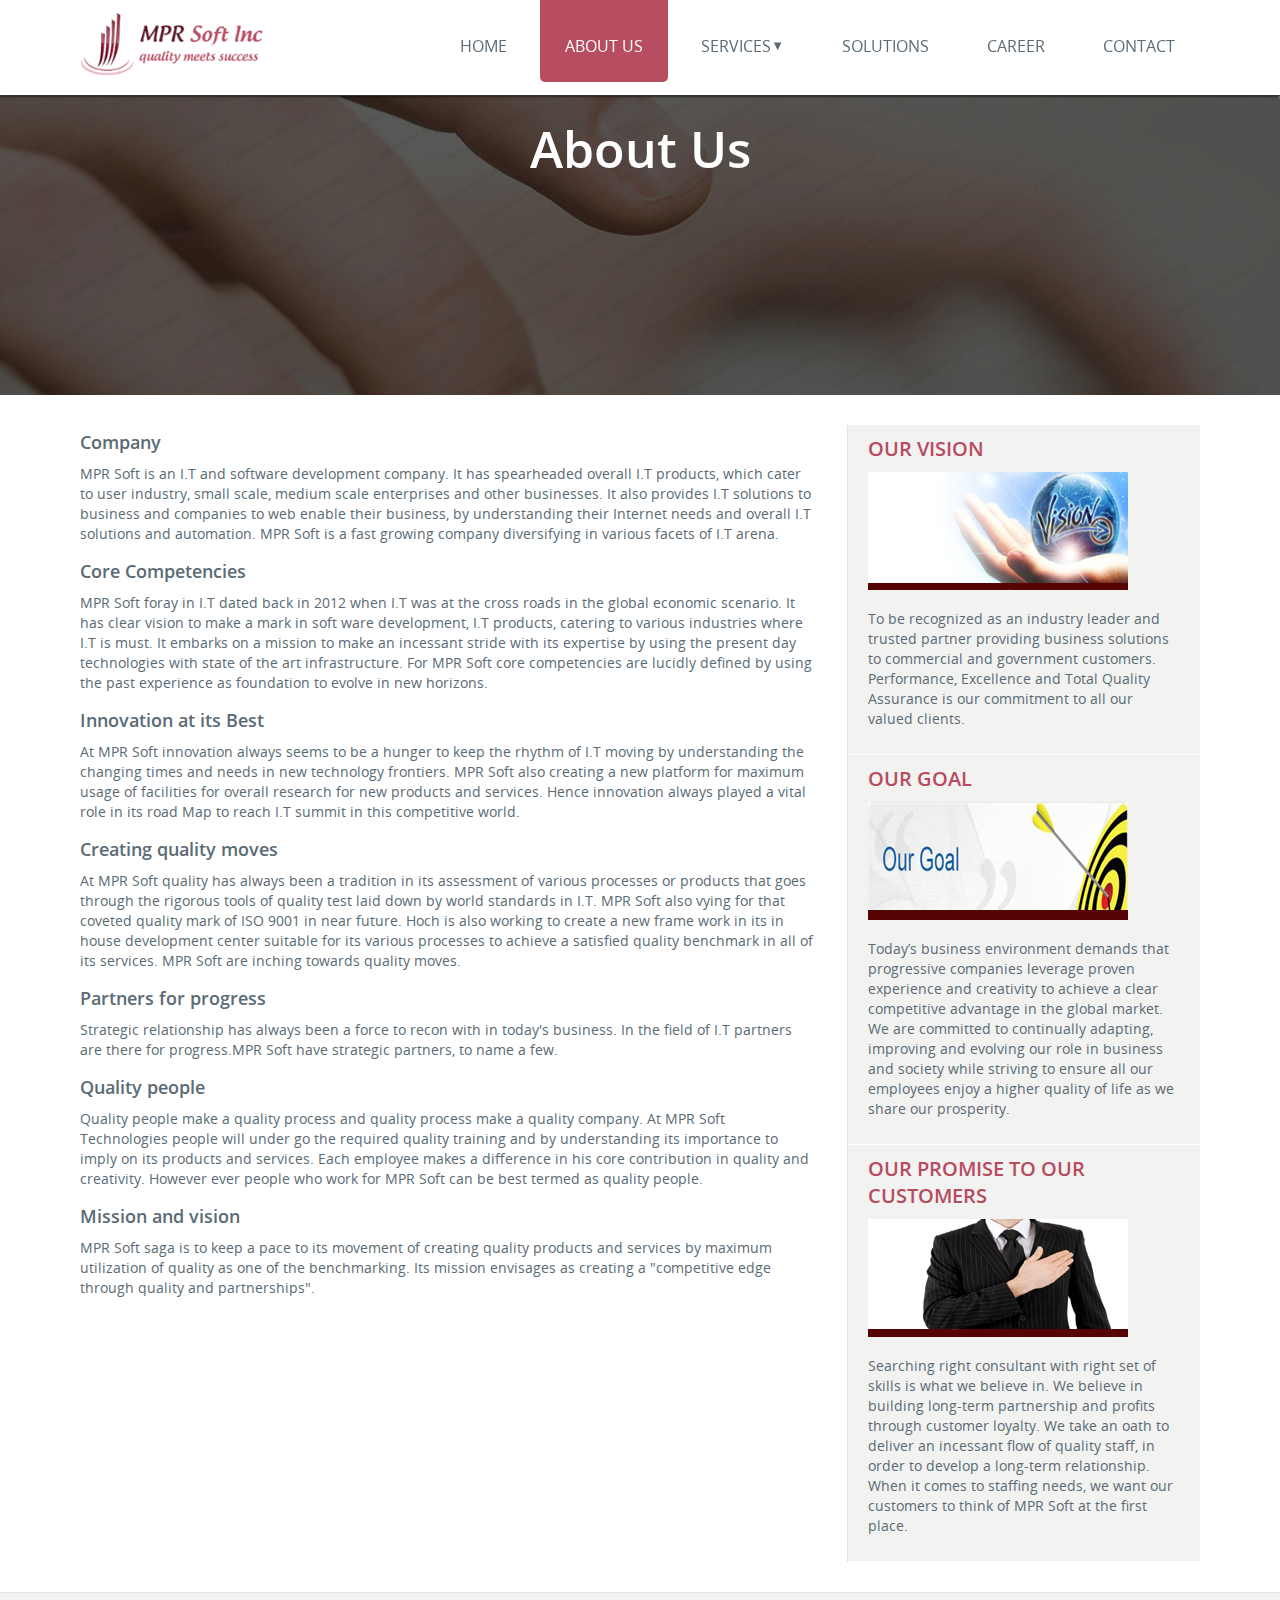
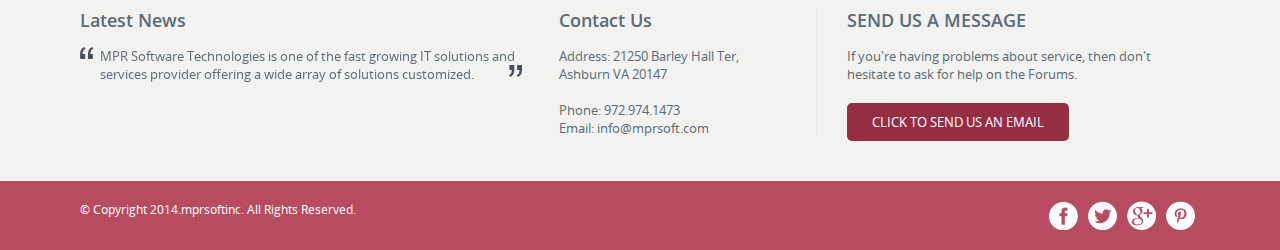
==== aboutus.html @ 7608fb03 "created html css3 for inner page" ====
<!DOCTYPE html>
<html lang="en">
  <head>
    <meta charset="utf-8">
    <meta http-equiv="X-UA-Compatible" content="IE=edge">
    <meta name="viewport" content="width=device-width, initial-scale=1">
    <title>MPR Soft Inc</title>
    <!-- custom theme styles -->
    <link href="css/normalize.css" rel="stylesheet" type="text/css">
    <link href="css/custom.css" rel="stylesheet" type="text/css">
    <!-- responsive theme styles -->
    <link href="css/responsive-styles.css" rel="stylesheet" type="text/css">
    <!-- flexslider styles -->
    <link rel="stylesheet" href="css/flexslider.css" type="text/css" />
    <!-- HTML5 shim and Respond.js for IE8 support of HTML5 elements and media queries -->
    <!-- WARNING: Respond.js doesn't work if you view the page via file:// -->
    <!--[if lt IE 9]>
      <script src="https://oss.maxcdn.com/html5shiv/3.7.2/html5shiv.min.js"></script>
      <script src="https://oss.maxcdn.com/respond/1.4.2/respond.min.js"></script>
    <![endif]-->
    <!-- jQuery (necessary for Bootstrap's JavaScript plugins) -->
    <script type="text/javascript" src="js/jquery.min.js"></script>  
    <!-- Modernizr -->
    <script type="text/javascript" src="js/modernizr.js"></script>   
  </head>
  <body>
  <!-- header section -->
    <header>
      <div class="wrapper">
          <div class="logo"><img src="images/logo.png" alt="" /></div>
          <nav>
            <ul>
              <li><a href="index.html">Home</a></li>
              <li><a class="active" href="aboutus.html">About Us</a></li>
              <li class="dropdown"><a href="aboutus.html">Services</a>
                  <ul class="menu-hover">
                    <li><a href="consulting.html">Technology Consulting</a></li>
                    <li><a href="software.html">Software Development</a></li>
                    <li><a href="services.html">Application Development</a></li>
                    <li><a href="ittraining.html">IT-Training</a></li>
                  </ul>
              </li>
              <li><a href="solutions.html">Solutions</a></li>
              <li><a href="career.html">Career</a></li>
              <li><a href="contact.html">Contact</a></li>
            </ul>
          </nav>
      </div>
    </header>
  <!-- header section end -->
  <section class="content-sec">
        <!-- banner section here -->
        <div class="inner-banner">
          <ul class="slides">
              <li>
                <div class="flexslider-in">
                    <img src="images/slider/slider-img-01.png" />
                    <div class="bannerInfo">
                        <div class="inner">
                            <h1>About Us</h1>
                        </div>
                    </div>
                </div>
            </li>

          </ul>
        </div>
    <!-- banner section end -->
    <div class="wrapper containerSec">  
    <div class="row">
    <div class="col-md-8">
    <h3>Company</h3>
<p>MPR Soft is an I.T and software development company. It has spearheaded overall I.T products, which cater to user industry, small scale, medium scale enterprises and other businesses. It also provides I.T solutions to business and companies to web enable their business, by understanding their Internet needs and overall I.T solutions and automation. MPR Soft is a fast growing company diversifying in various facets of I.T arena.</p>
<h3>Core Competencies</h3>
<p>MPR Soft foray in I.T dated back in 2012 when I.T was at the cross roads in the global economic scenario. It has clear vision to make a mark in soft ware development, I.T products, catering to various industries where I.T is must. It embarks on a mission to make an incessant stride with its expertise by using the present day technologies with state of the art infrastructure. For MPR Soft core competencies are lucidly defined by using the past experience as foundation to evolve in new horizons.</p>
<h3>Innovation at its Best</h3>
<p>At MPR Soft innovation always seems to be a hunger to keep the rhythm of I.T moving by understanding the changing times and needs in new technology frontiers. MPR Soft also creating a new platform for maximum usage of facilities for overall research for new products and services. Hence innovation always played a vital role in its road Map to reach I.T summit in this competitive world.</p>
<h3>Creating quality moves</h3>
<p>At MPR Soft quality has always been a tradition in its assessment of various processes or products that goes through the rigorous tools of quality test laid down by world standards in I.T. MPR Soft also vying for that coveted quality mark of ISO 9001 in near future. Hoch is also working to create a new frame work in its in house development center suitable for its various processes to achieve a satisfied quality benchmark in all of its services. MPR Soft are inching towards quality moves.</p>
<h3>Partners for progress</h3>
<p>Strategic relationship has always been a force to recon with in today's business. In the field of I.T partners are there for progress.MPR Soft have strategic partners, to name a few.</p>
<h3>Quality people</h3>
<p>Quality people make a quality process and quality process make a quality company. At MPR Soft Technologies people will under go the required quality training and by understanding its importance to imply on its products and services. Each employee makes a difference in his core contribution in quality and creativity. However ever people who work for MPR Soft can be best termed as quality people.</p>
<h3>Mission and vision</h3>
<p>MPR Soft saga is to keep a pace to its movement of creating quality products and services by maximum utilization of quality as one of the benchmarking. Its mission envisages as creating a "competitive edge through quality and partnerships".</p>       
      </div>
      <div class="col-md-4">
        <div class="right-col">
          <div class="block">
            <h2 class="block-title">Our Vision</h2>
            <img src="images/vision.jpg" alt="" />
            <div class="block-content">
              <p>To be recognized as an industry leader and trusted partner providing business solutions to commercial and government customers. Performance, Excellence and Total Quality Assurance is our commitment to all our valued clients.</p>
            </div>
          </div>
          <div class="block">
            <h2 class="block-title">Our Goal</h2>
            <img src="images/goal.jpg" alt="" />
            <div class="block-content">
              <p>Today’s business environment demands that progressive companies leverage proven experience and creativity to achieve a clear competitive advantage in the global market. We are committed to continually adapting, improving and evolving our role in business and society while striving to ensure all our employees enjoy a higher quality of life as we share our prosperity.</p>
            </div>
          </div>
          <div class="block">
            <h2 class="block-title">Our Promise to our Customers</h2>
            <img src="images/promise.jpg" alt="" />
            <div class="block-content">
              <p>Searching right consultant with right set of skills is what we believe in. We believe in building long-term partnership and profits through customer loyalty. We take an oath to deliver an incessant flow of quality staff, in order to develop a long-term relationship. When it comes to staffing needs, we want our customers to think of MPR Soft at the first place.</p>
            </div>
          </div>                    
        </div>
      </div>
    </div>
  </div>
  </section>
  <!-- footer section -->
  <footer>
    <div class="footer-top">
      <div class="wrapper">  
        <div class="row">
          <div class="col-md-5">
            <h3>Latest News</h3>
            <div class="latestNews"> 
                <ul class="slides">
                  <li>MPR Software Technologies is one of the fast growing IT solutions and services provider offering a wide array of solutions customized.</li>
                    <li>MPR Software Technologies is one of the fast growing IT solutions and services provider offering a wide array of solutions customized.</li>
                    <li>MPR Software Technologies is one of the fast growing IT solutions and services provider offering a wide array of solutions customized.</li>
                </ul>
              </div>    
          </div>
          <div class="col-md-3">
            <div class="address">  
            <h3>Contact Us</h3>
            <p>Address: 21250 Barley Hall Ter,<br/>
                Ashburn VA 20147</p>
              <p>&nbsp;</p>
            <p>Phone: 972.974.1473<br/>

            Email: info@mprsoft.com </p>
        </div>        
          </div>
          <div class="col-md-4">
              <h3>SEND US A MESSAGE</h3>
              <p>If you're having problems about service, then don't hesitate to ask for help on the Forums.</p>
              <button class="btn send-email-btn" type="button">Click to send us an email</button>
          </div>
        </div>
      </div>
    </div>
    <div class="bottom-footer">
      <div class="wrapper">
        <div class="row">
          <div class="col-md-6">
            <p>© Copyright 2014.mprsoftinc. All Rights Reserved.</p>
          </div>
          <div class="col-md-6">
              <ul class="social-links">
                  <li><a class="facebook" href="#"></a></li>
                  <li><a class="twitter" href="#"></a></li>
                  <li><a class="g-plus" href="#"></a></li>
                  <li><a class="pin-share" href="#"></a></li>
              </ul>
          </div>
        </div>
      </div>
    </div>
  </footer> 
  <script type="text/javascript" src="js/jquery.flexslider.js"></script>
  <script type="text/javascript">
    $(function(){
      SyntaxHighlighter.all();
    });
    $(window).load(function(){
      $('.flexslider').flexslider({
        animation: 'slide',
        directionNav: false,
      });
    });  
    $(window).load(function(){
      $('.latestNews').flexslider({
        animation: 'slide',
        directionNav: false,
        controlNav: false,
      });
    });        
  </script>
  </body>
</html>
---- css/custom.css ----
/*** CSS Document ***/ 
body{
	background-color: #fff;
	font-size: 14px;
    color: #5b6b75;
}
img{
	max-width: 100%;
}
.wrapper{
	max-width:1120px;
	margin:auto;
}
ul, li, ol, a{
  list-style-type: none;
  outline: none;
}
.hide{
  display: none;
}
ul, li, ol, p, h1, h2, h3, h4{ margin: 0px; padding: 0px;}
.form-group{
    margin-bottom: 10px;
}
.form-group label{
    margin-bottom: 5px;
    display: block;
    margin-left: 2px;
}
.form-control{
  border: 1px solid rgba(91,107,117,0.5);
  border-radius: 5px;
  padding:8px 10px;
  -webkit-border-radius: 5px;
  -moz-border-radius: 5px;
  -o-border-radius: 5px;
  background-color:#fffefe;
  color: #333333;
  font-size: 14px;
  display: table;
  width: 100%;
  height: 44px;
}
.form-control:focus{
    border: 1px solid rgba(91,107,117,1); 
}
.area-control{
  border: 1px solid rgba(91,107,117,0.5);
  border-radius: 5px;
  padding:8px 10px;
  -webkit-border-radius: 5px;
  -moz-border-radius: 5px;
  -o-border-radius: 5px;
  background-color:#fffefe;
  color: #333333;
  font-size: 14px;
  display: table;
  width: 100%; 
  min-height: 100px;
}
.area-control:focus{
    border: 1px solid rgba(91,107,117,1); 
}
.red{
    color: red;
}
/** Header Styles **/
header{
  background-color: #fff;
  width: 100%;
  min-height: 95px;
  position: fixed;
  top: 0px;
  z-index: 99;
  box-shadow: 0px 1px 2px rgba(0,0,0,0.8);
  -moz-box-shadow: 0px 1px 2px rgba(0,0,0,0.8);
  -webkit-box-shadow: 0px 1px 2px rgba(0,0,0,0.8);
  -o-box-shadow: 0px 1px 2px rgba(0,0,0,0.8);
}
.logo{
  float: left;
  padding: 12px 0px 14px 0px;
}
.logo img{
    max-width: 185px;
}
/** banner styles **/
.flexslider-in{
    position: relative;
}
.bannerInfo{
    position: absolute;
    top: 0px;
    z-index: 9;
    left: 0px;
    width: 100%;
}
.bannerInfo .inner{
    max-width:950px;
    margin: auto;
    text-align: center;
    color: #fff;
}
.bannerInfo .inner h1{
    font-weight: 600;
    font-size: 50px;
    margin-top: 20px;
}
.bannerInfo .inner p{
    font-size: 16px;
    color: rgba(255,255,255,0.7);
    font-weight: normal;
    margin-top: 20px;
}
.bannerInfo .btn-action{
    margin-top: 20px;
}
.inner-banner{
  text-align: center;
  height: 300px;
  overflow: hidden;
}
/** navication styles **/
nav{
  float: right;
}
nav ul li{
  float: left;
  position: relative;
  margin-left: 8px;
}
nav ul li a{
  color:#5b6b75;
  font-size: 16px;
  text-transform: uppercase;
  text-decoration: none;
  padding: 35px 25px 25px 25px;
  display: block;
  border-radius: 0px 0px 5px 5px;
  -moz-border-radius: 0px 0px 5px 5px;
  -webkit-border-radius: 0px 0px 5px 5px;
  -o-border-radius: 0px 0px 5px 5px;
}
nav ul li a:hover{
  color: #b74d61;
}
nav ul li a.active{
  background: #b74d61;
  color: #fff;
}
nav li ul.menu-hover {
    float: left;
    left: 0;
    opacity: 0;
    position: absolute;
    top:50px;
    visibility: hidden;
    z-index: 1;
    width: 250px;
    background: #b74d61;
    border-radius: 5px;
    -moz-border-radius: 5px;
    -webkit-border-radius: 5px;
    -o-border-radius: 5px;
    -webkit-transition: all .25s ease;
       -moz-transition: all .25s ease;
        -ms-transition: all .25s ease;
         -o-transition: all .25s ease;
            transition: all .25s ease;
  box-shadow: 0px 1px 2px rgba(0,0,0,0.8);
  -moz-box-shadow: 0px 1px 2px rgba(0,0,0,0.8);
  -webkit-box-shadow: 0px 1px 2px rgba(0,0,0,0.8);
  -o-box-shadow: 0px 1px 2px rgba(0,0,0,0.8);            
}
nav .dropdown >a:after{
    content:'\25bc';
    font-size:13px;
    position: relative;
    top: -2px;
}
nav li:hover ul.menu-hover {
    opacity: 1;
    top: 80px;
    visibility: visible;
    padding-bottom: 10px;
}
nav li ul.menu-hover li {
    float: none;
    width: 100%;
}
nav li ul.menu-hover a{
  padding: 15px 20px 5px 20px;
  font-size: 13px;
  color: #fff;
}
nav li ul.menu-hover a:hover{
  color: rgba(255,255,255,0.5);
}
/** content section styles **/
.content-sec{
  margin-top: 95px;
}
/** Our services styles **/
.our-services{
    background: #952e43;
    padding: 30px 0px;
    color: #fff;
    margin-top: -5px;
}
.our-services .in-sec{
    text-align: center;
}
.our-services .in-sec h3{
    text-transform: uppercase;
    font-weight: normal;
    margin: 5px 0px;
}
.our-services .in-sec p{
    font-size: 13px;
    opacity: 0.8;
}
.our-services .in-sec h3 a{
    color: #fff;
    text-decoration: none;
}
.our-services .img{
    background: #fff;
    text-align: center;
    width: 110px;
    height: 110px;
    margin: auto;
    border-radius: 50%;
    -moz-border-radius: 50%;
    -webkit-border-radius: 50%;
    -o-border-radius: 50%;
    cursor: pointer;
}
.red-strip{
    background: #a6374e;
    height: 60px;
}
.pageTitle{
    font-size: 35px;
    font-weight: normal;
    color: #363d4e;
}
.welcome-sec{
    padding: 30px 0px;
    display: inline-block;
    width: 100%;
}
.welcome-sec .left-col{
    padding-right: 325px;
}
.welcome-sec .left-col p{
    margin-bottom: 10px;
    margin-top: 5px;
    line-height: 22px;
    opacity: 0.7;
}
.welcome-sec .right-col{
    float: right;
    width: 295px;
}
/** our mission styles **/
.our-mission{
    border:1px solid #bfbfbf;
    border-radius: 5px;
    -moz-border-radius: 5px;
    -webkit-border-radius: 5px;
    -o-border-radius: 5px;
    text-align: center;
    overflow: hidden;
}
.our-mission .head{
    font-size: 20px;
    font-weight: normal;
    text-transform: uppercase;
    background: #952e43;
    color: #fff;
    border-radius: 5px 5px 0px 0px;
    -moz-border-radius: 5px 5px 0px 0px;
    -webkit-border-radius: 5px 5px 0px 0px;
    -o-border-radius: 5px 5px 0px 0px;
    position: relative;
    z-index: 9;
    padding: 5px;
}
.our-mission .img{
    height: 115px;
    overflow: hidden;    
}
.our-mission .img img{
    margin-top: -50px;
}
.our-mission .description{
    padding: 20px;
    color: #952e43;
    line-height: 20px;
}
.our-mission .btn-action{
    margin-bottom: 20px;
    text-decoration: none;
}
.our-mission .btn-action a{
    text-decoration: none;
}
/** why choose section **/
.why-choose-sec{
    border-top:1px solid #bfbfbf;
    margin-bottom: 20px;
}
.why-choose-sec h1{
    font-size: 35px;
    font-weight: 600;
    text-align: center;
    text-transform: uppercase;
    margin:20px 0px;
}
.why-choose-sec .box{
    background: #f9f9f9;
    border-radius: 5px;
    -moz-border-radius: 5px;
    -webkit-border-radius: 5px;
    -o-border-radius: 5px;
    box-shadow: 0px 1px 2px rgba(0,0,0,0.3); 
    overflow: hidden;
    padding-bottom: 10px;
    margin-bottom: 30px;
    min-height: 375px;
}
.why-choose-sec .box h4{
    font-weight: 600;
    text-transform: uppercase;
    padding:10px 15px;
}
.why-choose-sec .box h4 a{
    color: #5b6b75;
    text-decoration: none;
}
.why-choose-sec .box h4 a:hover{
    color:#b74c60;
}
.why-choose-sec .box p{
    padding: 0px 15px;
    line-height: 20px;
    font-size: 13px;
    opacity: 0.7;
}
.why-choose-sec .box .btn-action{
    text-align: center;
    margin:20px 0px 10px 0px;
}
.why-choose-sec .box .btn-action a{
    text-decoration: none;
}
/** container section styles **/
.containerSec{
  padding: 30px 0px;
}
.containerSec h3{
  font-weight: 600;
  margin-bottom: 10px;
  margin-top: 5px;
}
.containerSec p{
  margin-bottom: 15px;
  line-height: 20px;
}
.containerSec b{
    color:#b74c60;
    font-weight: normal;
}
.containerSec ul{
    padding-left: 20px;
}
.containerSec ul li{
    list-style-type: circle;
    padding-left: 10px;
}
.right-col{
  background: #f2f2f1;
  border-left: 1px solid #e4e4e4;
}
.block{
  padding: 10px 20px 10px 20px;
  border-bottom: 1px solid #fff;
}
.block-title{
  font-weight: 600;
  text-transform: uppercase;
  color: #b74c60;
  margin-bottom: 10px;
}
.block-content{
  margin-top: 15px;
}
.block-content ul li a{
    text-decoration: none;
    color:#5b6b75;
}
.block-content ul li a b{
    color:#5b6b75;
}
.block-content p{
  line-height: 20px;
}
.text-right{
    text-align: right;
}
.address-line img{
    float: left;
    margin-right: 5px;
    opacity: 0.8;
}
.address-line p:first-child img{
    padding-bottom: 60px;
}
.google-map{
    border:2px solid #ddd;
}
/**  tesimonial styles

/** footer styles **/
footer{
  background: #f2f2f1;
  border-top: 1px solid #e4e4e4;
  font-size: 13px;
}
footer h3{
    font-weight: 600;
    margin-bottom: 15px;
}
.footer-top{
  background: #f2f2f1;
  padding: 15px 0px;
}
.latestNews{
    overflow: hidden;
}
.latestNews ul li::after{
    background: url(../images/right-quote.png) left top no-repeat;
    content: "";
    width: 14px;
    display:block;
    height: 50px;
    float: right;
    padding-right: 20px;
}
.latestNews ul li::before{
    background: url(../images/left-quote.png) left top no-repeat;
    content: "";
    width: 14px;
    display: block;
    height: 50px;
    float: left;
    padding-left: 20px;
}
.bottom-footer{
  background: #b74c60;
  color: #fff;
  margin-top: 25px;
  padding:20px 0px;
  font-size: 12px;
}
.social-links li{
  float: left;
}
.footer-top .send-email-btn{
    margin-top: 20px;
}
.address{
    border-right: 1px solid #e9e9e9;
}
.social-links li a{
  color: #fff;
  text-decoration: none;
}
.social-links{
  display: table;
  float: right;
}
.social-links li{
  float: left;
  margin:0px 5px;
}
.social-links li a{
  width: 29px;
  height: 29px;
  display: block;
    cursor: pointer;
}
.social-links li:first-child a{
  background: url(../images/facebook-icon.png) left top no-repeat;
}
.social-links li:first-child a:hover{
    background-position: bottom left;
}
.social-links li:nth-child(2) a{
  background: url(../images/twitter-icon.png) left top no-repeat;
}
.social-links li:nth-child(2) a:hover{
    background-position: bottom left;
}
.social-links li:nth-child(3) a{
  background: url(../images/google-plus-icon.png) left top no-repeat;
}
.social-links li:nth-child(3) a:hover{
    background-position: bottom left;
}
.social-links li:nth-child(4) a{
  background: url(../images/pin-icon.png) left top no-repeat;
}
.social-links li:nth-child(4) a:hover{
    background-position: bottom left;
}

/** buttons styles **/
.btn{
    font-size: 13px;
    padding: 10px 25px;
    border-radius: 5px;
    -moz-border-radius: 5px;
    -webkit-border-radius: 5px;
    -o-border-radius: 5px;    
}
 .btn img{
     margin-right: 5px;
 }
.primary-btn{
    border:1px solid #ddbcc3;
    color: #fff;
    background:none;
    margin-top: 20px;
}
.primary-btn:hover{
    background: #fff;
    color: #b74c60;
}
.secd-btn{
    border:1px solid #959595;
    color:#952e43;
    background:none;
    display: inline-block;
}
.banner-btn{
    background: #fff;
    color:#952e43;
    display: inline-block;    
    text-decoration: none;
    padding: 10px 40px;
}
.send-email-btn{
    background:#952e43;
    color: #fff;
    border:none;
    text-transform: uppercase;
}
---- css/responsive-styles.css ----
/** responsive styles **/
.row {
  margin-left: -15px;
  margin-right: -15px;
}
.row:before, .row:after {
  content: " ";
  display: table;
}
.row:after {
  clear: both;
}

.col-xs-1, .col-sm-1, .col-md-1, .col-lg-1, .col-xs-2, .col-sm-2, .col-md-2, .col-lg-2, .col-xs-3, .col-sm-3, .col-md-3, .col-lg-3, .col-xs-4, .col-sm-4, .col-md-4, .col-lg-4, .col-xs-5, .col-sm-5, .col-md-5, .col-lg-5, .col-xs-6, .col-sm-6, .col-md-6, .col-lg-6, .col-xs-7, .col-sm-7, .col-md-7, .col-lg-7, .col-xs-8, .col-sm-8, .col-md-8, .col-lg-8, .col-xs-9, .col-sm-9, .col-md-9, .col-lg-9, .col-xs-10, .col-sm-10, .col-md-10, .col-lg-10, .col-xs-11, .col-sm-11, .col-md-11, .col-lg-11, .col-xs-12, .col-sm-12, .col-md-12, .col-lg-12 {
  position: relative;
  min-height: 1px;
  padding-left: 15px;
  padding-right: 15px;
}
.col-xs-1, .col-xs-2, .col-xs-3, .col-xs-4, .col-xs-5, .col-xs-6, .col-xs-7, .col-xs-8, .col-xs-9, .col-xs-10, .col-xs-11, .col-xs-12 {
  float: left;
}
.col-xs-1 {
  width: 8.33333%;
}
.col-xs-2 {
  width: 16.66667%;
}
.col-xs-3 {
  width: 25%;
}
.col-xs-4 {
  width: 33.33333%;
}
.col-xs-5 {
  width: 41.66667%;
}
.col-xs-6 {
  width: 50%;
}
.col-xs-7 {
  width: 58.33333%;
}
.col-xs-8 {
  width: 66.66667%;
}
.col-xs-9 {
  width: 75%;
}
.col-xs-10 {
  width: 83.33333%;
}
.col-xs-11 {
  width: 91.66667%;
}
.col-xs-12 {
  width: 100%;
}

@media (min-width: 768px) {
  .col-sm-1, .col-sm-2, .col-sm-3, .col-sm-4, .col-sm-5, .col-sm-6, .col-sm-7, .col-sm-8, .col-sm-9, .col-sm-10, .col-sm-11, .col-sm-12 {
    float: left;
  }
  .col-sm-1 {
    width: 8.33333%;
  }
  .col-sm-2 {
    width: 16.66667%;
  }
  .col-sm-3 {
    width: 25%;
  }
  .col-sm-4 {
    width: 33.33333%;
  }
  .col-sm-5 {
    width: 41.66667%;
  }
  .col-sm-6 {
    width: 50%;
  }
  .col-sm-7 {
    width: 58.33333%;
  }
  .col-sm-8 {
    width: 66.66667%;
  }
  .col-sm-9 {
    width: 75%;
  }
  .col-sm-10 {
    width: 83.33333%;
  }
  .col-sm-11 {
    width: 91.66667%;
  }
  .col-sm-12 {
    width: 100%;
  }
}
@media (min-width: 992px) {
  .col-md-1, .col-md-2, .col-md-3, .col-md-4, .col-md-5, .col-md-6, .col-md-7, .col-md-8, .col-md-9, .col-md-10, .col-md-11, .col-md-12 {
    float: left;
  }
  .col-md-1 {
    width: 8.33333%;
  }
  .col-md-2 {
    width: 16.66667%;
  }
  .col-md-3 {
    width: 25%;
  }
  .col-md-4 {
    width: 33.33333%;
  }
  .col-md-5 {
    width: 41.66667%;
  }
  .col-md-6 {
    width: 50%;
  }
  .col-md-7 {
    width: 58.33333%;
  }
  .col-md-8 {
    width: 66.66667%;
  }
  .col-md-9 {
    width: 75%;
  }
  .col-md-10 {
    width: 83.33333%;
  }
  .col-md-11 {
    width: 91.66667%;
  }
  .col-md-12 {
    width: 100%;
  }
}

/** table responsive styles **/
@media screen and (max-width: 767px) {
  /* line 171, ../sass/bootstrap/_tables.scss */
  .table-responsive {
    width: 100%;
    margin-bottom: 15px;
    overflow-y: hidden;
    overflow-x: auto;
    -ms-overflow-style: -ms-autohiding-scrollbar;
    border: 1px solid #dddddd;
    -webkit-overflow-scrolling: touch;
  }
  /* line 190, ../sass/bootstrap/_tables.scss */
  .table-responsive > .table > thead > tr > th,
  .table-responsive > .table > thead > tr > td,
  .table-responsive > .table > tbody > tr > th,
  .table-responsive > .table > tbody > tr > td,
  .table-responsive > .table > tfoot > tr > th,
  .table-responsive > .table > tfoot > tr > td {
    white-space: nowrap;
  }

}
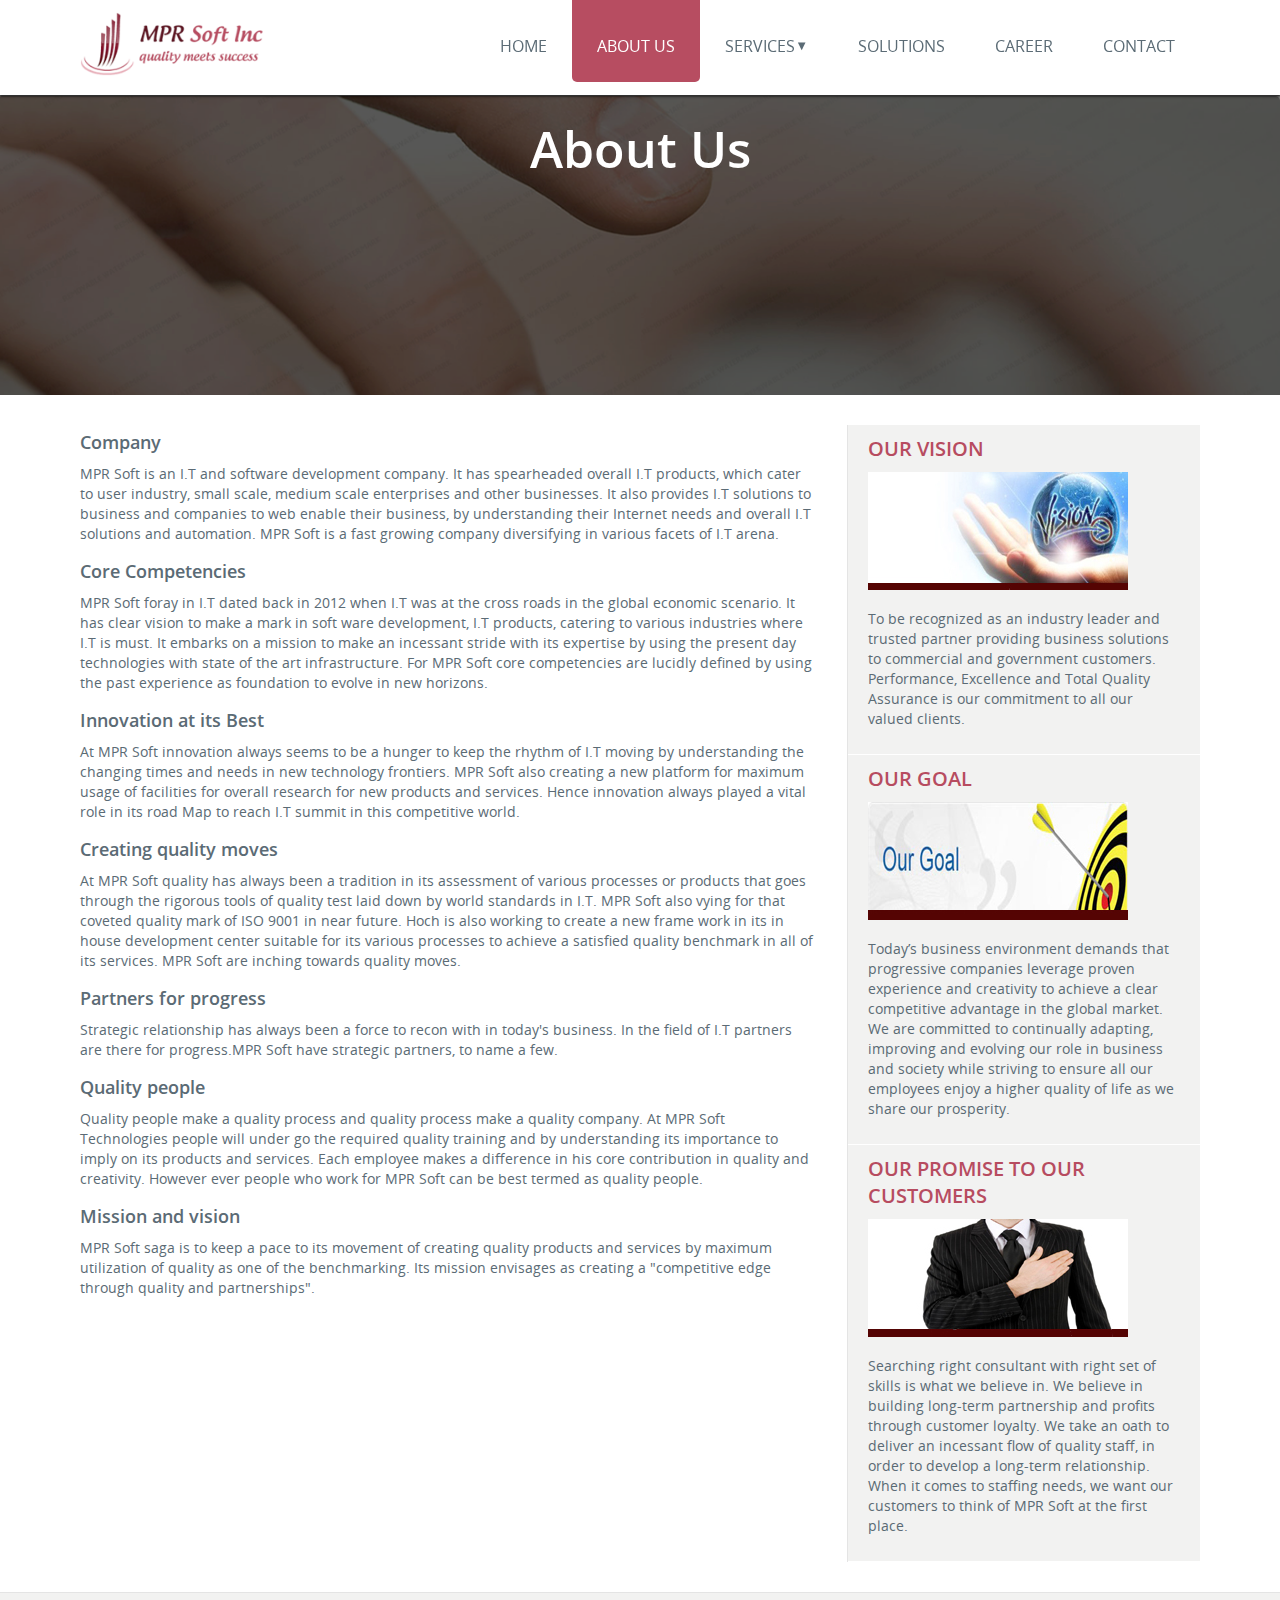
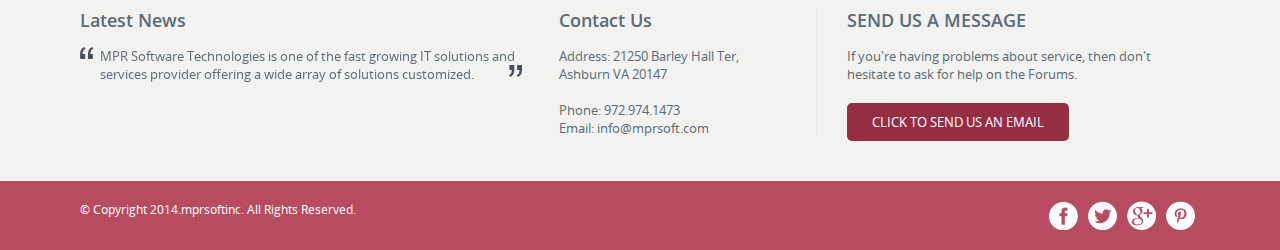
==== commit 349a3a00: "Applied responsive styles for header, footer and home page" ====
--- a/aboutus.html
+++ b/aboutus.html
@@ -12,6 +12,8 @@
     <link href="css/responsive-styles.css" rel="stylesheet" type="text/css">
     <!-- flexslider styles -->
     <link rel="stylesheet" href="css/flexslider.css" type="text/css" />
+    <!-- responsivemobilemenu -->
+    <link rel="stylesheet" href="css/responsivemobilemenu.css" type="text/css"/>    
     <!-- HTML5 shim and Respond.js for IE8 support of HTML5 elements and media queries -->
     <!-- WARNING: Respond.js doesn't work if you view the page via file:// -->
     <!--[if lt IE 9]>
@@ -21,14 +23,16 @@
     <!-- jQuery (necessary for Bootstrap's JavaScript plugins) -->
     <script type="text/javascript" src="js/jquery.min.js"></script>  
     <!-- Modernizr -->
-    <script type="text/javascript" src="js/modernizr.js"></script>   
+    <script type="text/javascript" src="js/modernizr.js"></script> 
+    <!-- responsivemobilemenu -->
+    <script type="text/javascript" src="js/responsivemobilemenu.js"></script>      
   </head>
   <body>
   <!-- header section -->
     <header>
       <div class="wrapper">
-          <div class="logo"><img src="images/logo.png" alt="" /></div>
-          <nav>
+          <div class="logo"><a href="index.html"><img src="images/logo.png" alt="" /></a></div>
+          <nav class="m-menu" >
             <ul>
               <li><a href="index.html">Home</a></li>
               <li><a class="active" href="aboutus.html">About Us</a></li>
@@ -54,7 +58,7 @@
           <ul class="slides">
               <li>
                 <div class="flexslider-in">
-                    <img src="images/slider/slider-img-01.png" />
+                    <img src="images/slider/slider-img-01.png" alt="" />
                     <div class="bannerInfo">
                         <div class="inner">
                             <h1>About Us</h1>
@@ -117,7 +121,7 @@
     <div class="footer-top">
       <div class="wrapper">  
         <div class="row">
-          <div class="col-md-5">
+          <div class="col-md-5 col-sm-8">
             <h3>Latest News</h3>
             <div class="latestNews"> 
                 <ul class="slides">
@@ -127,7 +131,7 @@
                 </ul>
               </div>    
           </div>
-          <div class="col-md-3">
+          <div class="col-md-3 col-sm-4">
             <div class="address">  
             <h3>Contact Us</h3>
             <p>Address: 21250 Barley Hall Ter,<br/>
@@ -138,7 +142,7 @@
             Email: info@mprsoft.com </p>
         </div>        
           </div>
-          <div class="col-md-4">
+          <div class="col-md-4 col-sm-12">
               <h3>SEND US A MESSAGE</h3>
               <p>If you're having problems about service, then don't hesitate to ask for help on the Forums.</p>
               <button class="btn send-email-btn" type="button">Click to send us an email</button>
@@ -149,10 +153,10 @@
     <div class="bottom-footer">
       <div class="wrapper">
         <div class="row">
-          <div class="col-md-6">
+          <div class="col-md-6 col-sm-6">
             <p>© Copyright 2014.mprsoftinc. All Rights Reserved.</p>
           </div>
-          <div class="col-md-6">
+          <div class="col-md-6 col-sm-6">
               <ul class="social-links">
                   <li><a class="facebook" href="#"></a></li>
                   <li><a class="twitter" href="#"></a></li>
--- a/css/custom.css
+++ b/css/custom.css
@@ -203,12 +203,13 @@
 /** Our services styles **/
 .our-services{
     background: #952e43;
-    padding: 30px 0px;
+    padding: 30px 0px 0px 0px;
     color: #fff;
     margin-top: -5px;
 }
 .our-services .in-sec{
     text-align: center;
+    margin-bottom: 30px;
 }
 .our-services .in-sec h3{
     text-transform: uppercase;
@@ -555,4 +556,4 @@
     color: #fff;
     border:none;
     text-transform: uppercase;
-}+}
--- a/css/responsivemobilemenu.css
+++ b/css/responsivemobilemenu.css
@@ -0,0 +1,127 @@
+/*
+
+Responsive Mobile Menu v1.0
+Plugin URI: responsivemobilemenu.com
+
+Author: Sergio Vitov
+Author URI: http://xmacros.com
+
+License: CC BY 3.0 http://creativecommons.org/licenses/by/3.0/
+
+*/
+.m-menu {
+	display:block;
+	position:relative;
+}
+.m-menu * {
+	-webkit-tap-highlight-color:transparent !important;
+}
+.m-menu a {
+	text-decoration:none;
+}
+.m-menu .m-menu-main-list, .m-menu .m-menu-main-list li {
+	margin:0px;
+	padding:0px;
+}
+.m-menu-open ul {
+	display:block;
+	width:auto !important;
+	margin:0 auto !important;
+	overflow:hidden;
+	list-style:none;
+}
+.m-menu-toggled ul li{
+	float: none;
+	margin-left: 0px;
+}
+.m-menu-open{
+	float: left;
+	width: 100%;
+}
+.m-menu-toggled ul li a.active{
+	border-radius: 0px;
+	-moz-border-radius:0px;
+	-webkit-border-radius: 0px;
+	-o-border-radius: 0px;
+}
+
+/* sublevel menu - in construction */
+.m-menu ul li ul, .m-menu ul li ul li, .m-menu ul li ul li a {
+	width:0px;
+}
+.dropdown .menu-hover{
+    width: 250px;
+}
+.dropdown:hover .menu-hover li, .dropdown:hover .menu-hover li a{
+    width: 100%!important;
+}
+.m-menu-open ul li ul, .m-menu-open ul li ul li, .m-menu-open ul li ul li a{
+	width: 100%;
+}
+.m-menu-open .dropdown ul{
+	background: rgba(91,107,117,0.05);
+}
+.m-menu-open .dropdown ul li a{
+	font-size: 14px;
+}
+/* */
+
+
+/* GRAPHITE STYLE */
+
+.m-menu.graphite .m-menu-main-list li a {
+	display:inline-block;
+
+}
+.m-menu.graphite .m-menu-toggled {
+	width:100%;
+    position: absolute;
+    right: 0px;
+    background: #fff;
+    box-shadow: 0 1px 2px rgba(0, 0, 0, 0.8);
+    -moz-box-shadow:0 1px 2px rgba(0, 0, 0, 0.8);
+    -webkit-box-shadow:0 1px 2px rgba(0, 0, 0, 0.8);
+}
+
+.m-menu.graphite .m-menu-toggled-controls {
+    position: absolute;
+    top: -75px;
+    right: 25px;
+}
+.m-menu.graphite .m-menu-toggled-title {
+	position:relative;
+	top:9px;
+	left:15px;
+	font-size:16px;
+	color:white;
+	text-shadow:1px 1px 1px black;
+	display: none;
+}
+.m-menu.graphite .m-menu-button {
+	display:block;
+	background-color:#b74d61;
+	padding: 15px 15px 18px 15px;
+	margin-bottom: 2px;
+	cursor: pointer;
+}
+.m-menu.graphite .m-menu-button span {
+	display:block;
+	margin-top:4px;
+	height:2px;
+	background:white;
+	width:24px;
+}
+.m-menu.graphite .m-menu-toggled ul li a {
+	display:block;
+	width:100%;
+	text-align:center;
+	padding:10px 0px 10px 0px;
+}
+.m-menu.graphite .m-menu-toggled ul li a:active {
+	background-color:#444444;
+	border-bottom:1px solid #444444;
+	border-top:1px solid #444444;
+}
+
+
+
